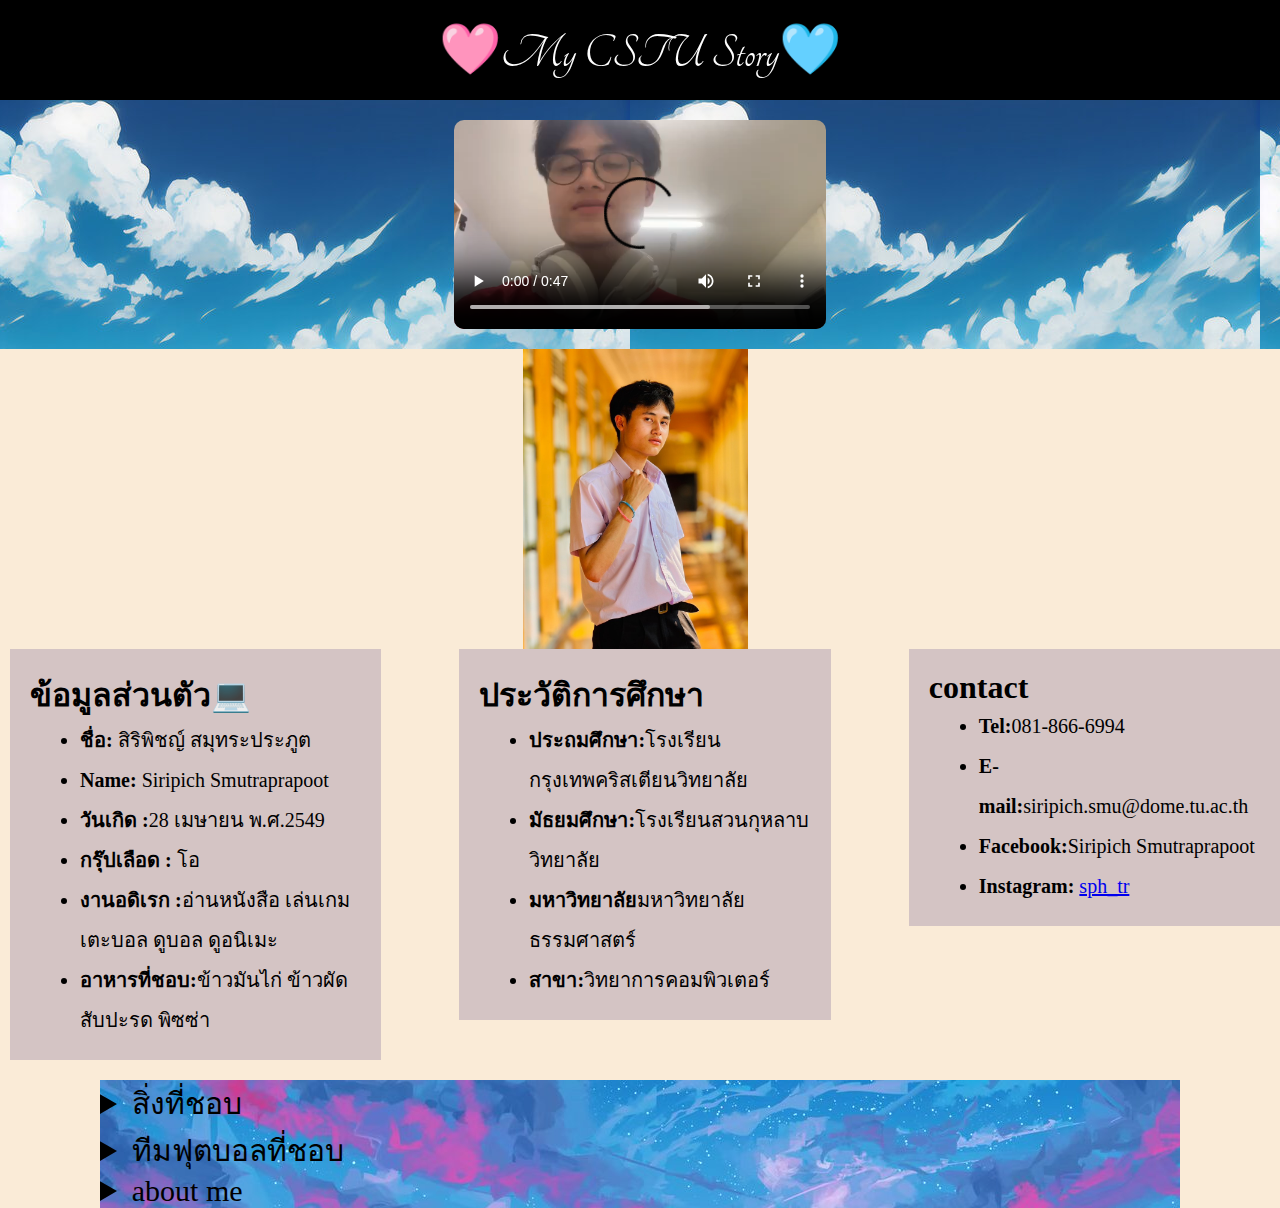
==== index.html @ e62fac44 "add story" ====
<!DOCTYPE html>
<html lang="en">
<head>
    <meta charset="UTF-8">
    <meta name="viewport" content="width=device-width, initial-scale=1.0">
    <title>🩷My CSTU Story🩵</title>
    <link rel="stylesheet" href="mystyle.css">
</head>
<body>
    <div class="top-bar">
        <div class="top-bar-topic">
            <p>🩷My CSTU Story🩵</p>
        </div>    
        </div>
        <div class="video-container">
            <video controls>
                <source src="resources/IMG_7166.mp4" type="video/mp4">
            </video>
        </div>
    </div>
        <div class="img-container">
            <img src="resources/456553425_1012279264026645_6863078446170288413_n.jpg" alt="ตัวอย่างรูปภาพ">
        </div>
        <div class="container">
            <div class="box">
                <h1><p>ข้อมูลส่วนตัว💻</p></h1>
                <ul>
                    <li> <strong>ชื่อ:</strong> สิริพิชญ์ สมุทระประภูต</li>
                    <li><strong>Name:</strong> Siripich Smutraprapoot</li>
                    <li><strong>วันเกิด :</strong>28 เมษายน พ.ศ.2549</li>
                    <li><strong>กรุ๊ปเลือด : </strong>โอ</li>
                    <li><strong>งานอดิเรก :</strong>อ่านหนังสือ เล่นเกม เตะบอล   ดูบอล ดูอนิเมะ </li>
                    <li><strong>อาหารที่ชอบ:</strong>ข้าวมันไก่ ข้าวผัดสับปะรด พิซซ่า</li>                
                </ul>
            </div>
            <div class="box">
               <h1> <section> ประวัติการศึกษา</section></h1>
               <ul>
                <li><strong>ประถมศึกษา:</strong>โรงเรียนกรุงเทพคริสเตียนวิทยาลัย</li>
                <li><strong>มัธยมศึกษา:</strong>โรงเรียนสวนกุหลาบวิทยาลัย</li>
                <li><strong>มหาวิทยาลัย</strong>มหาวิทยาลัยธรรมศาสตร์</li>
                <li><strong>สาขา:</strong>วิทยาการคอมพิวเตอร์</li>
               </ul>
            </div>
            <div class="box">
                <h1> <section>contact</section></h1>
                <ul>
                 <li><strong>Tel:</strong>081-866-6994</li>
                 <li><strong>E-mail:</strong>siripich.smu@dome.tu.ac.th</li>
                 <li><strong>Facebook:</strong>Siripich Smutraprapoot</li>
                 <li><strong>Instagram:</strong> <a href="https://www.instagram.com/sph_tr/" target="_blank">sph_tr</a></li>
                </ul>
             </div>
            </div>
</body>
    <footer>
        <div class="foot-container">
           <details>
            <summary>สิ่งที่ชอบ</summary>
            <ul class="fav">
                <li><strong>เล่นเกม:</strong>rov,valorant,pes</li>
                <li><strong>ดูอนิเมะ:</strong>mahouka,sao,roshidere</li>
                <li><strong>อ่านหนังสือ:</strong>มังงะ,ไลท์โนเวล</li>
            </ul>
           </details>
           <nav>
            <details>
                <summary>ทีมฟุตบอลที่ชอบ</summary>
            <p>liverpool</p>
               </details>

           </nav>
           <details>
            <summary>about me</summary class="about-me">
        <p>ปกติเป็นคนintrovert เข้ากับคนอื่นได้ง่าย เป็นคนใจเย็น ชอบอยู่กับคนที่ใจเย็น </p>
           </details>
        </div>
    </footer>
</html>
---- mystyle.css ----
@import url(https://fonts.googleapis.com/css?family=Tangerine);
* {
    margin:  0;
    padding: 0;
    box-sizing: border-box;
    
}
body {
    background-color: antiquewhite;
}
.top-bar {
    height: 100px;
    background-color: rgb(0, 0, 0);
    color:#fff;
    display: flex;
    justify-content: center;
    align-items: center;
    padding:  10px;
    font-size: 50px;
}
.top-bar-topic {
    font-family: Tangerine;
}
.container {
    display: flex; 
    justify-content: space-between; 
    align-items: flex-start; 
    margin-bottom: 20px; 
    
}

.box {
    width: 29%; 
    background-color: rgb(212, 196, 196);
    padding: 20px;
    box-sizing: border-box;
    margin-left: 10px;
}
.box ul{
    list-style: disc;color: #000;
    padding-left: 50px;
    line-height: 40px;
    font-size: 20px;
}
.img-container {
    display: flex;
    align-items: center;
    justify-content: center;
    height: 300px; 
    margin-right: 10px;

}
.img-container img {
    max-height: 100%;
    max-width: 100%;
}
.video-container {
    display: flex;
    justify-content: center;
    align-items: center;
    padding: 20px;
    background-image: url(resources/360_F_537664866_SHkNIDlU5dwz3bGUvvSdx9twm45vbFXG.jpg);
}
video {
    width: 30%; 
    height: 20%; 
    border-radius: 10px;
}
.foot-container{
    font-size: 30px;
    margin-left: 100px;
    background-image: url(resources/E2nKO46VgAMQj72.jpg);
    margin-right: 100px;
}
.fav {
    font-size: 20px;
}
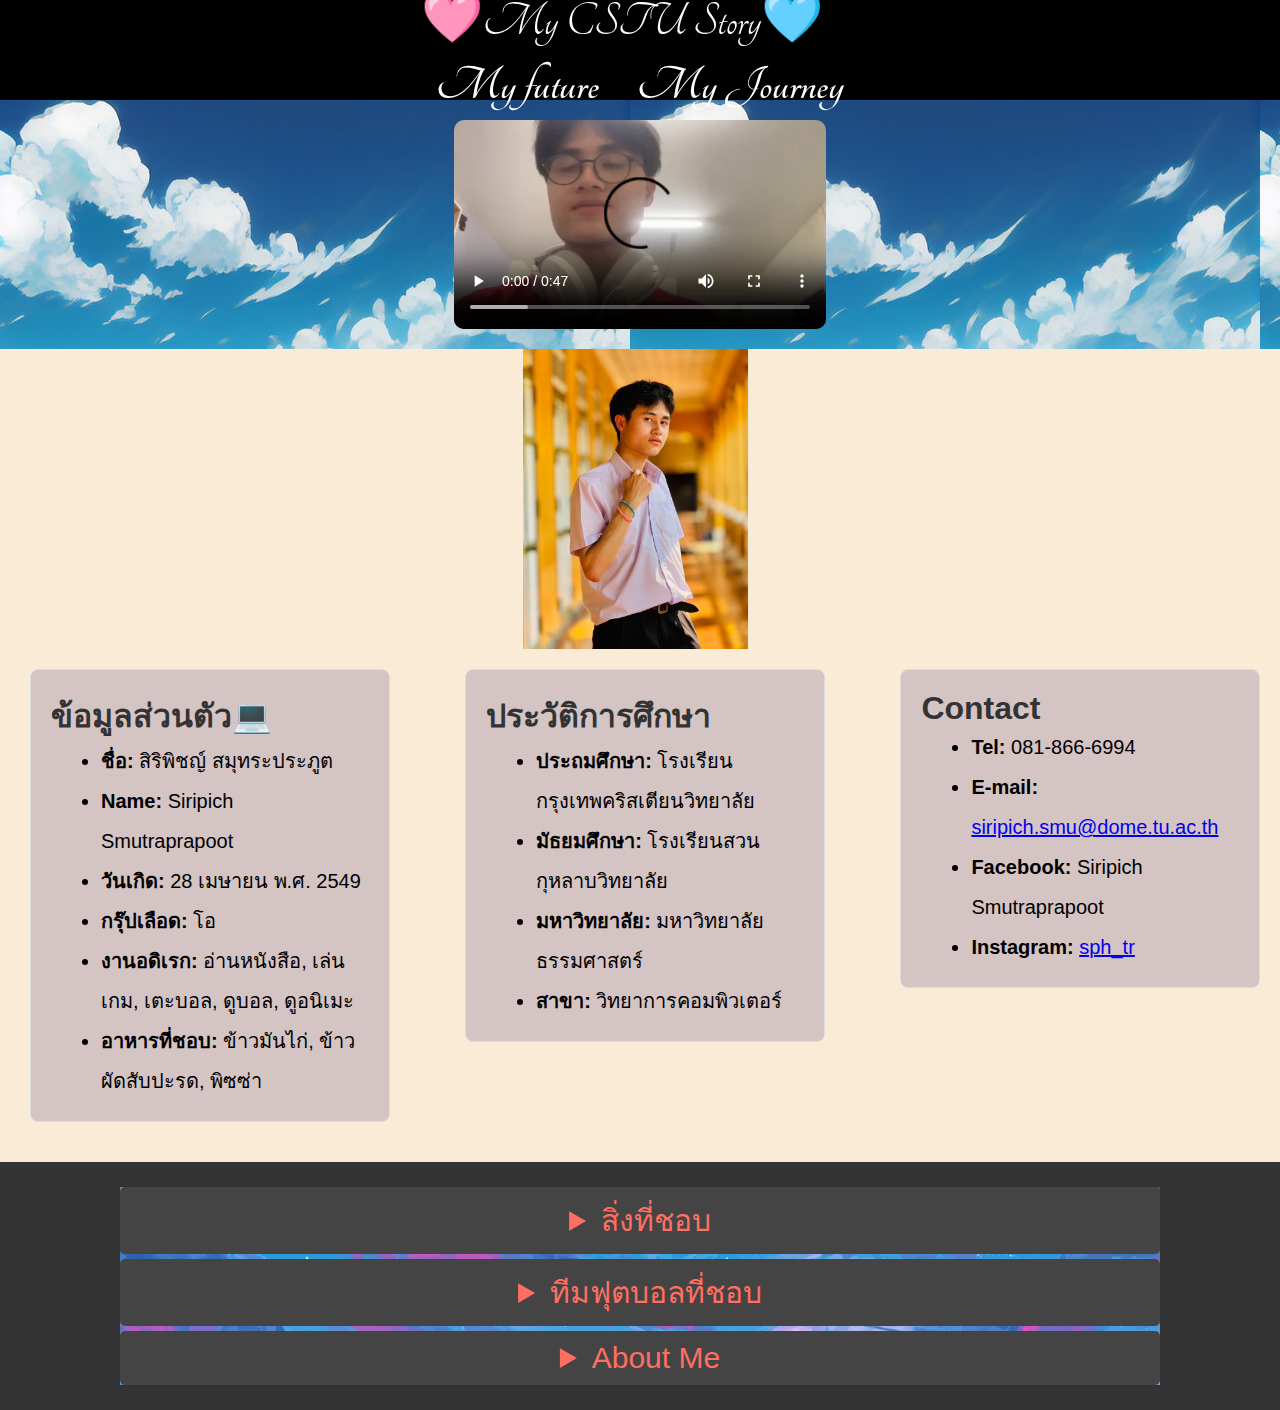
==== commit 6ae16c2a: "link future journey" ====
--- a/index.html
+++ b/index.html
@@ -10,70 +10,72 @@
     <div class="top-bar">
         <div class="top-bar-topic">
             <p>🩷My CSTU Story🩵</p>
+            <nav>
+                <a href="myfuture.html">My future</a>
+                <a href="myjourney.html">My Journey</a>
+            </nav>
         </div>    
+    </div>
+    <div class="video-container">
+        <video controls>
+            <source src="resources/IMG_7166.mp4" type="video/mp4">
+        </video>
+    </div>
+    <div class="img-container">
+        <img src="resources/456553425_1012279264026645_6863078446170288413_n.jpg" alt="ตัวอย่างรูปภาพ">
+    </div>
+    <div class="container">
+        <div class="box">
+            <h1>ข้อมูลส่วนตัว💻</h1>
+            <ul>
+                <li><strong>ชื่อ:</strong> สิริพิชญ์ สมุทระประภูต</li>
+                <li><strong>Name:</strong> Siripich Smutraprapoot</li>
+                <li><strong>วันเกิด:</strong> 28 เมษายน พ.ศ. 2549</li>
+                <li><strong>กรุ๊ปเลือด:</strong> โอ</li>
+                <li><strong>งานอดิเรก:</strong> อ่านหนังสือ, เล่นเกม, เตะบอล, ดูบอล, ดูอนิเมะ</li>
+                <li><strong>อาหารที่ชอบ:</strong> ข้าวมันไก่, ข้าวผัดสับปะรด, พิซซ่า</li>                
+            </ul>
         </div>
-        <div class="video-container">
-            <video controls>
-                <source src="resources/IMG_7166.mp4" type="video/mp4">
-            </video>
+        <div class="box">
+            <h1>ประวัติการศึกษา</h1>
+            <ul>
+                <li><strong>ประถมศึกษา:</strong> โรงเรียนกรุงเทพคริสเตียนวิทยาลัย</li>
+                <li><strong>มัธยมศึกษา:</strong> โรงเรียนสวนกุหลาบวิทยาลัย</li>
+                <li><strong>มหาวิทยาลัย:</strong> มหาวิทยาลัยธรรมศาสตร์</li>
+                <li><strong>สาขา:</strong> วิทยาการคอมพิวเตอร์</li>
+            </ul>
+        </div>
+        <div class="box">
+            <h1>Contact</h1>
+            <ul>
+                <li><strong>Tel:</strong> 081-866-6994</li>
+                <li><strong>E-mail:</strong> <a href="mailto:siripich.smu@dome.tu.ac.th">siripich.smu@dome.tu.ac.th</a></li>
+                <li><strong>Facebook:</strong> Siripich Smutraprapoot</li>
+                <li><strong>Instagram:</strong> <a href="https://www.instagram.com/sph_tr/" target="_blank">sph_tr</a></li>
+            </ul>
         </div>
     </div>
-        <div class="img-container">
-            <img src="resources/456553425_1012279264026645_6863078446170288413_n.jpg" alt="ตัวอย่างรูปภาพ">
-        </div>
-        <div class="container">
-            <div class="box">
-                <h1><p>ข้อมูลส่วนตัว💻</p></h1>
-                <ul>
-                    <li> <strong>ชื่อ:</strong> สิริพิชญ์ สมุทระประภูต</li>
-                    <li><strong>Name:</strong> Siripich Smutraprapoot</li>
-                    <li><strong>วันเกิด :</strong>28 เมษายน พ.ศ.2549</li>
-                    <li><strong>กรุ๊ปเลือด : </strong>โอ</li>
-                    <li><strong>งานอดิเรก :</strong>อ่านหนังสือ เล่นเกม เตะบอล   ดูบอล ดูอนิเมะ </li>
-                    <li><strong>อาหารที่ชอบ:</strong>ข้าวมันไก่ ข้าวผัดสับปะรด พิซซ่า</li>                
-                </ul>
-            </div>
-            <div class="box">
-               <h1> <section> ประวัติการศึกษา</section></h1>
-               <ul>
-                <li><strong>ประถมศึกษา:</strong>โรงเรียนกรุงเทพคริสเตียนวิทยาลัย</li>
-                <li><strong>มัธยมศึกษา:</strong>โรงเรียนสวนกุหลาบวิทยาลัย</li>
-                <li><strong>มหาวิทยาลัย</strong>มหาวิทยาลัยธรรมศาสตร์</li>
-                <li><strong>สาขา:</strong>วิทยาการคอมพิวเตอร์</li>
-               </ul>
-            </div>
-            <div class="box">
-                <h1> <section>contact</section></h1>
-                <ul>
-                 <li><strong>Tel:</strong>081-866-6994</li>
-                 <li><strong>E-mail:</strong>siripich.smu@dome.tu.ac.th</li>
-                 <li><strong>Facebook:</strong>Siripich Smutraprapoot</li>
-                 <li><strong>Instagram:</strong> <a href="https://www.instagram.com/sph_tr/" target="_blank">sph_tr</a></li>
-                </ul>
-             </div>
-            </div>
-</body>
     <footer>
         <div class="foot-container">
            <details>
-            <summary>สิ่งที่ชอบ</summary>
-            <ul class="fav">
-                <li><strong>เล่นเกม:</strong>rov,valorant,pes</li>
-                <li><strong>ดูอนิเมะ:</strong>mahouka,sao,roshidere</li>
-                <li><strong>อ่านหนังสือ:</strong>มังงะ,ไลท์โนเวล</li>
-            </ul>
-           </details>
-           <nav>
+                <summary>สิ่งที่ชอบ</summary>
+                <ul class="fav">
+                    <li><strong>เล่นเกม:</strong> rov, valorant, pes</li>
+                    <li><strong>ดูอนิเมะ:</strong> mahouka, sao, roshidere</li>
+                    <li><strong>อ่านหนังสือ:</strong> มังงะ, ไลท์โนเวล</li>
+                </ul>
+            </details>
+            <nav>
+                <details>
+                    <summary>ทีมฟุตบอลที่ชอบ</summary>
+                    <p>🏆Liverpool🔥</p>
+                </details>
+            </nav>
             <details>
-                <summary>ทีมฟุตบอลที่ชอบ</summary>
-            <p>liverpool</p>
-               </details>
-
-           </nav>
-           <details>
-            <summary>about me</summary class="about-me">
-        <p>ปกติเป็นคนintrovert เข้ากับคนอื่นได้ง่าย เป็นคนใจเย็น ชอบอยู่กับคนที่ใจเย็น </p>
-           </details>
+                <summary>About Me</summary>
+                <p>ปกติเป็นคน introvert เข้ากับคนอื่นได้ง่าย เป็นคนใจเย็น ชอบอยู่กับคนที่ใจเย็น</p>
+            </details>
         </div>
     </footer>
-</html>+</body>
+</html>
--- a/mystyle.css
+++ b/mystyle.css
@@ -1,32 +1,76 @@
 @import url(https://fonts.googleapis.com/css?family=Tangerine);
+
 * {
-    margin:  0;
+    margin: 0;
     padding: 0;
     box-sizing: border-box;
-    
 }
+
 body {
-    background-color: antiquewhite;
+    font-family: Arial, sans-serif; 
+    background-color: antiquewhite; 
+    color: #333; 
 }
+
 .top-bar {
     height: 100px;
     background-color: rgb(0, 0, 0);
-    color:#fff;
+    color: #fff;
     display: flex;
     justify-content: center;
     align-items: center;
-    padding:  10px;
+    padding: 10px;
     font-size: 50px;
 }
+
 .top-bar-topic {
-    font-family: Tangerine;
+    font-family: Tangerine; 
 }
+
+.top-bar nav {
+    margin-top: 10px; 
+}
+
+.top-bar nav a {
+    color: white; 
+    text-decoration: none; 
+    margin: 0 15px; 
+    font-weight: bold; 
+}
+
 .container {
     display: flex; 
     justify-content: space-between; 
     align-items: flex-start; 
     margin-bottom: 20px; 
-    
+    padding: 20px; 
+}
+
+.video-container {
+    display: flex;
+    justify-content: center;
+    align-items: center;
+    padding: 20px;
+    background-image: url(resources/360_F_537664866_SHkNIDlU5dwz3bGUvvSdx9twm45vbFXG.jpg);
+}
+
+video {
+    width: 30%; 
+    height: auto; 
+    border-radius: 10px;
+}
+
+.img-container {
+    display: flex;
+    align-items: center;
+    justify-content: center;
+    height: 300px; 
+    margin-right: 10px;
+}
+
+.img-container img {
+    max-height: 100%;
+    max-width: 100%;
 }
 
 .box {
@@ -35,43 +79,50 @@
     padding: 20px;
     box-sizing: border-box;
     margin-left: 10px;
+    border: 1px solid #ddd; 
+    border-radius: 8px; 
+    transition: transform 0.3s; 
 }
-.box ul{
-    list-style: disc;color: #000;
+
+.box:hover {
+    transform: translateY(-5px); 
+}
+
+.box ul {
+    list-style: disc; 
+    color: #000;
     padding-left: 50px;
     line-height: 40px;
     font-size: 20px;
 }
-.img-container {
-    display: flex;
-    align-items: center;
-    justify-content: center;
-    height: 300px; 
-    margin-right: 10px;
 
-}
-.img-container img {
-    max-height: 100%;
-    max-width: 100%;
-}
-.video-container {
-    display: flex;
-    justify-content: center;
-    align-items: center;
-    padding: 20px;
-    background-image: url(resources/360_F_537664866_SHkNIDlU5dwz3bGUvvSdx9twm45vbFXG.jpg);
-}
-video {
-    width: 30%; 
-    height: 20%; 
-    border-radius: 10px;
-}
-.foot-container{
+.foot-container {
     font-size: 30px;
     margin-left: 100px;
+    margin-right: 100px;
     background-image: url(resources/E2nKO46VgAMQj72.jpg);
-    margin-right: 100px;
 }
+
+footer {
+    background-color: #333; 
+    color: white; 
+    text-align: center;
+    padding: 20px;
+    margin-top: 20px;
+}
+
+footer details {
+    background-color: #444; 
+    border-radius: 5px; 
+    padding: 10px;
+    margin: 5px 0;
+}
+
+footer summary {
+    cursor: pointer; 
+    color: #ff6f61; 
+}
+
 .fav {
-    font-size: 20px;
+    font-size: 20px; 
 }
